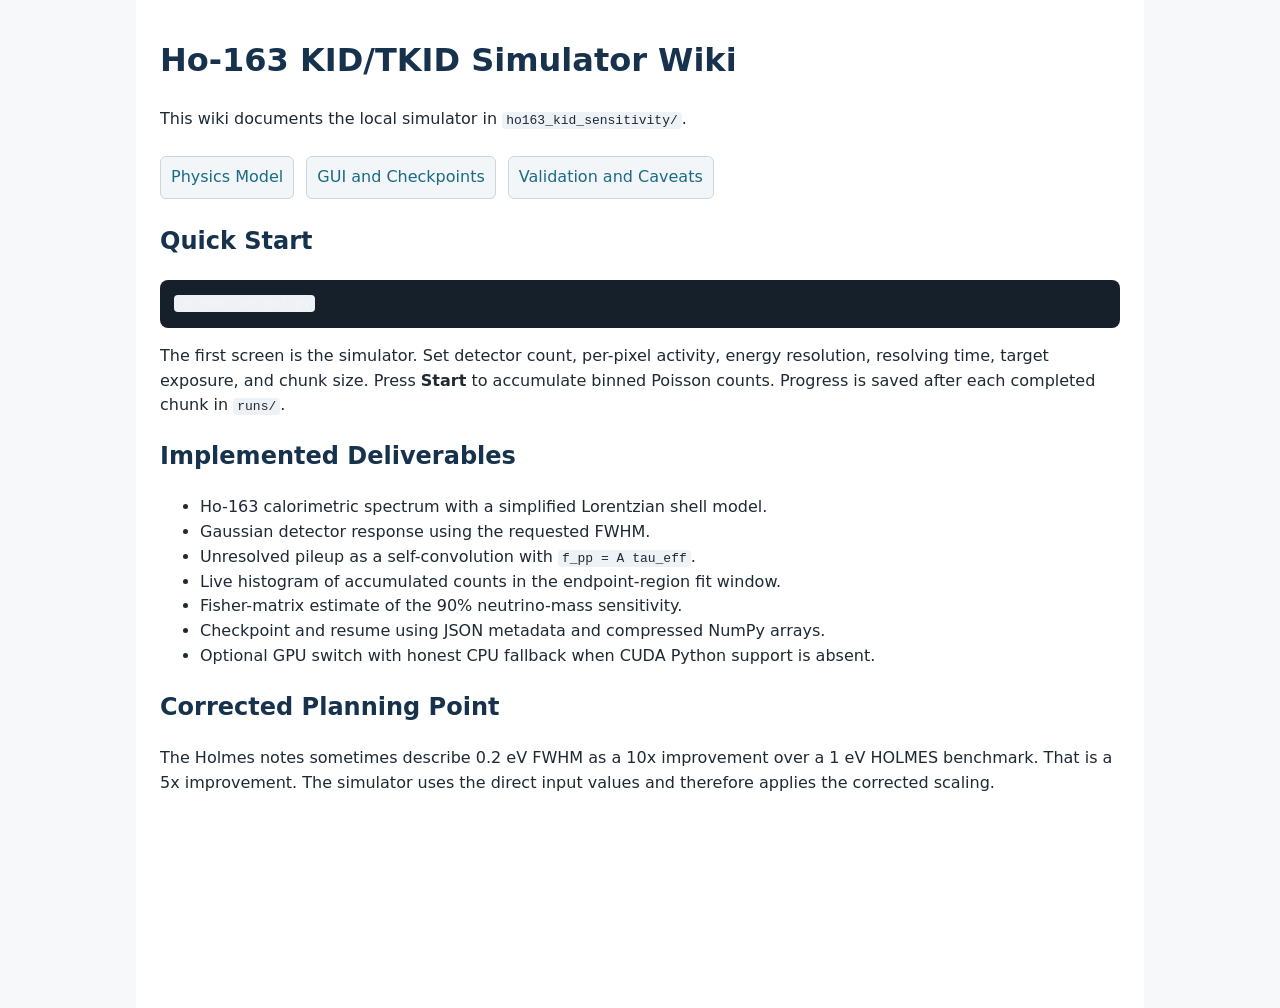
==== docs/index.html @ d78aed0e "Build Ho-163 KID/TKID simulator GUI with resumable runs and wiki docs" ====
<!doctype html>
<html lang="en">
<head>
  <meta charset="utf-8">
  <meta name="viewport" content="width=device-width, initial-scale=1">
  <title>Ho-163 KID/TKID Simulator Wiki</title>
  <link rel="stylesheet" href="style.css">
</head>
<body>
<main>
  <h1>Ho-163 KID/TKID Simulator Wiki</h1>
  <p>This wiki documents the local simulator in <code>ho163_kid_sensitivity/</code>.</p>
  <nav>
    <a href="model.html">Physics Model</a>
    <a href="gui.html">GUI and Checkpoints</a>
    <a href="validation.html">Validation and Caveats</a>
  </nav>

  <h2>Quick Start</h2>
  <pre><code>python run_gui.py</code></pre>
  <p>
    The first screen is the simulator. Set detector count, per-pixel activity,
    energy resolution, resolving time, target exposure, and chunk size. Press
    <strong>Start</strong> to accumulate binned Poisson counts. Progress is
    saved after each completed chunk in <code>runs/</code>.
  </p>

  <h2>Implemented Deliverables</h2>
  <ul>
    <li>Ho-163 calorimetric spectrum with a simplified Lorentzian shell model.</li>
    <li>Gaussian detector response using the requested FWHM.</li>
    <li>Unresolved pileup as a self-convolution with <code>f_pp = A tau_eff</code>.</li>
    <li>Live histogram of accumulated counts in the endpoint-region fit window.</li>
    <li>Fisher-matrix estimate of the 90% neutrino-mass sensitivity.</li>
    <li>Checkpoint and resume using JSON metadata and compressed NumPy arrays.</li>
    <li>Optional GPU switch with honest CPU fallback when CUDA Python support is absent.</li>
  </ul>

  <h2>Corrected Planning Point</h2>
  <p>
    The Holmes notes sometimes describe 0.2 eV FWHM as a 10x improvement over
    a 1 eV HOLMES benchmark. That is a 5x improvement. The simulator uses the
    direct input values and therefore applies the corrected scaling.
  </p>
</main>
</body>
</html>
---- docs/style.css ----
body {
  margin: 0;
  background: #f7f8fa;
  color: #1f2933;
  font-family: system-ui, -apple-system, BlinkMacSystemFont, "Segoe UI", sans-serif;
  line-height: 1.55;
}

main {
  max-width: 960px;
  margin: 0 auto;
  padding: 36px 24px 72px;
  background: white;
  min-height: 100vh;
}

h1, h2 {
  color: #17324d;
}

h1 {
  margin-top: 0;
}

nav {
  display: flex;
  gap: 12px;
  flex-wrap: wrap;
  margin: 24px 0;
}

a {
  color: #1b6b83;
}

nav a {
  border: 1px solid #ccd6df;
  border-radius: 6px;
  padding: 8px 10px;
  text-decoration: none;
  background: #f2f6f8;
}

code {
  background: #eef2f7;
  border-radius: 4px;
  padding: 1px 4px;
}

pre {
  background: #15202b;
  color: #eef6f8;
  border-radius: 8px;
  padding: 14px;
  overflow-x: auto;
}
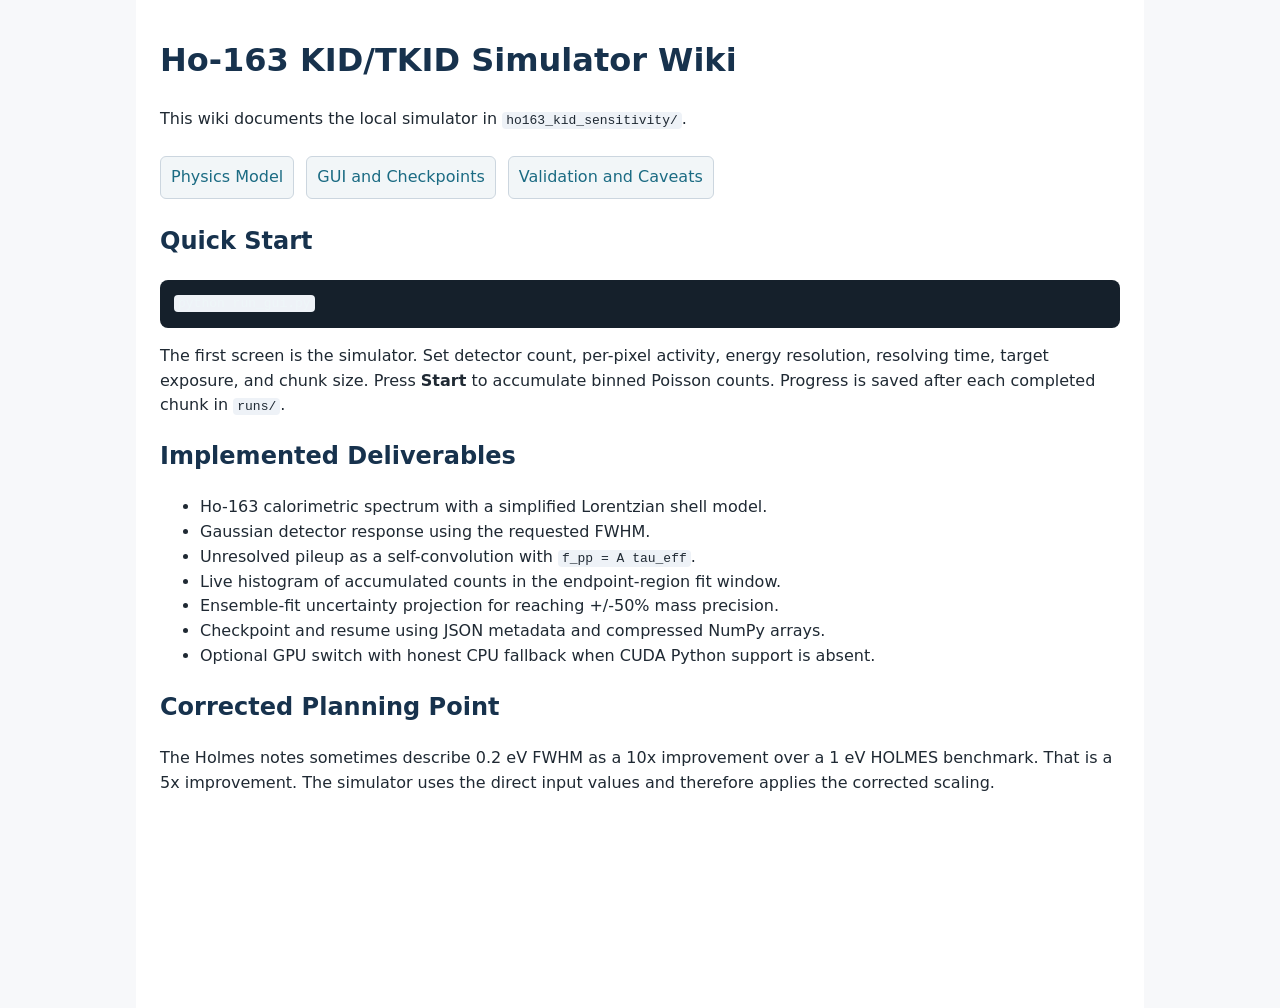
==== commit 2a8f489e: "Update simulator fitting and GUI metrics" ====
--- a/docs/index.html
+++ b/docs/index.html
@@ -31,7 +31,7 @@
     <li>Gaussian detector response using the requested FWHM.</li>
     <li>Unresolved pileup as a self-convolution with <code>f_pp = A tau_eff</code>.</li>
     <li>Live histogram of accumulated counts in the endpoint-region fit window.</li>
-    <li>Fisher-matrix estimate of the 90% neutrino-mass sensitivity.</li>
+    <li>Ensemble-fit uncertainty projection for reaching +/-50% mass precision.</li>
     <li>Checkpoint and resume using JSON metadata and compressed NumPy arrays.</li>
     <li>Optional GPU switch with honest CPU fallback when CUDA Python support is absent.</li>
   </ul>
